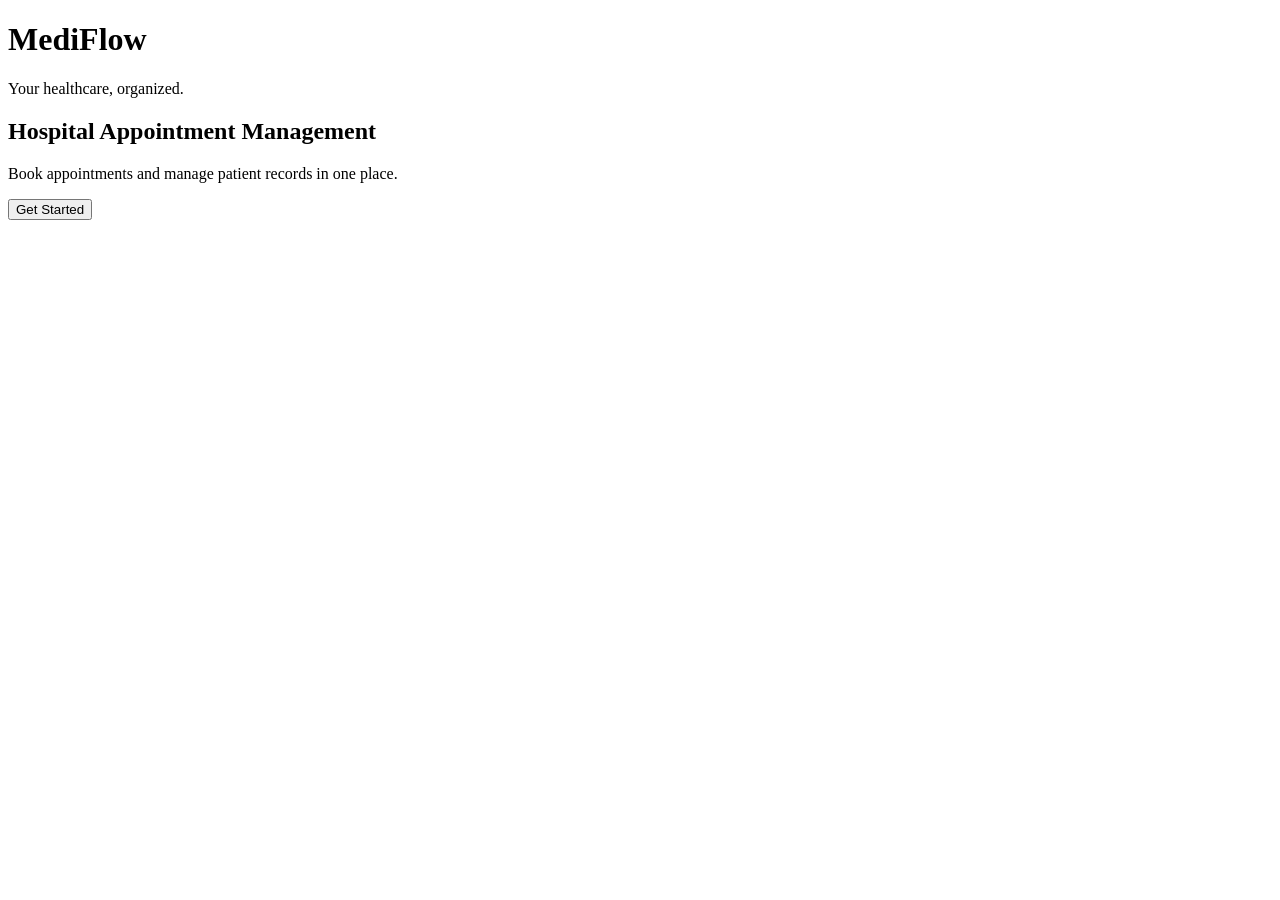
==== backend/frontend/index.html @ f5c58840 "Create index.html" ====
<!DOCTYPE html>
<html lang="en">
<head>
    <meta charset="UTF-8">
    <meta name="viewport" content="width=device-width, initial-scale=1.0">
    <title>MediFlow | Hospital Management</title>
</head>
<body>
    <h1>MediFlow</h1>
    <p>Your healthcare, organized.</p>

    <h2>Hospital Appointment Management</h2>
    <p>Book appointments and manage patient records in one place.</p>

    <button onclick="alert('Welcome to MediFlow!')">
        Get Started
    </button>
</body>
</html>
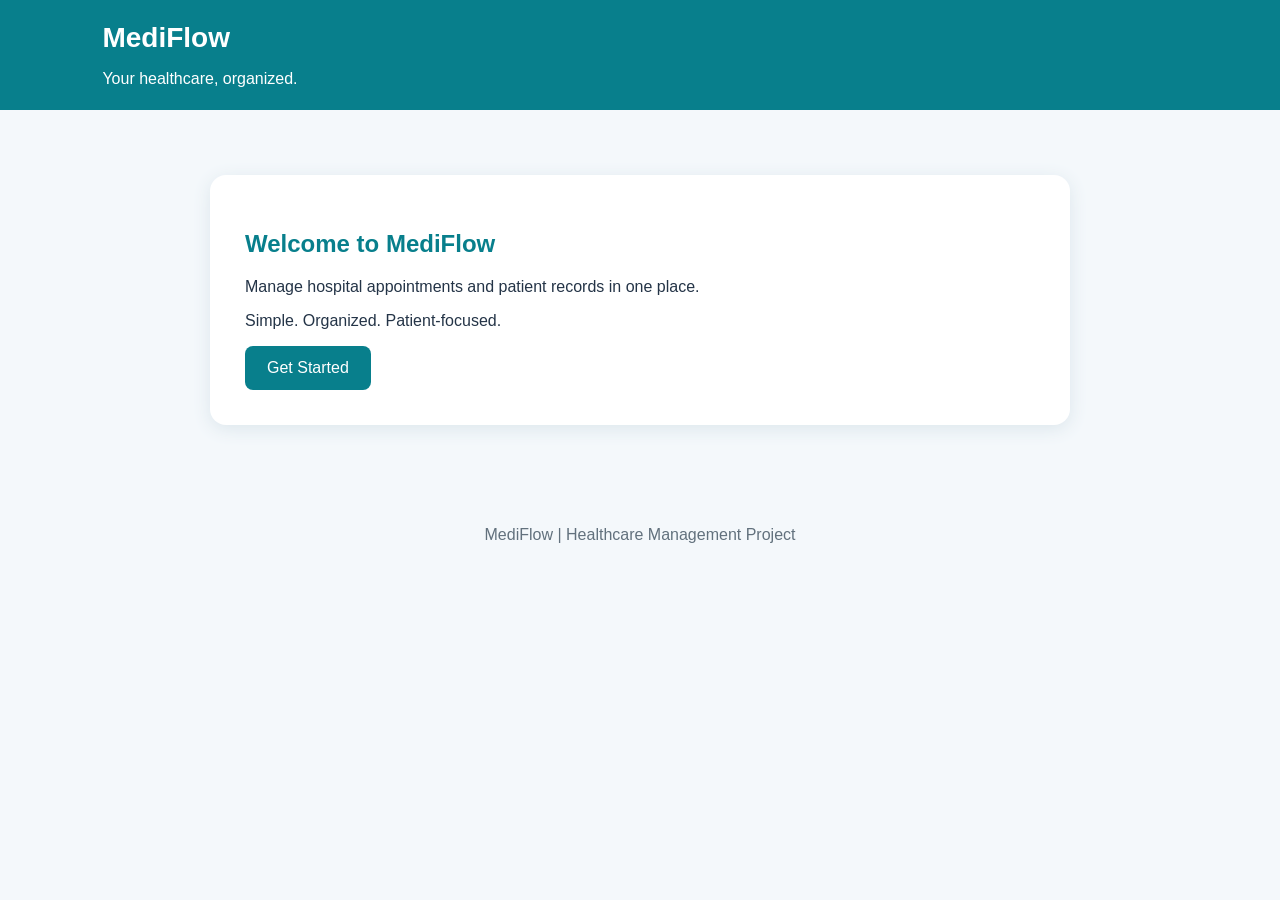
==== commit 851f3de0: "Update index.html" ====
--- a/backend/frontend/index.html
+++ b/backend/frontend/index.html
@@ -4,17 +4,30 @@
 <head>
     <meta charset="UTF-8">
     <meta name="viewport" content="width=device-width, initial-scale=1.0">
-    <title>MediFlow | Hospital Management</title>
+    <title>MediFlow | Hospital Management</title> 
+    <link rel="stylesheet" href="style.css">
 </head>
 <body>
+    
+<header>
     <h1>MediFlow</h1>
     <p>Your healthcare, organized.</p>
+</header>
 
-    <h2>Hospital Appointment Management</h2>
-    <p>Book appointments and manage patient records in one place.</p>
+<main>
+    <section class="hero">
+        <h2>Welcome to MediFlow</h2>
+        <p>Manage hospital appointments and patient records in one place.</p>
+        <p>Simple. Organized. Patient-focused.</p>
+        <button onclick="alert('Welcome to MediFlow!')">
+            Get Started
+        </button>
+    </section>
+</main>
 
-    <button onclick="alert('Welcome to MediFlow!')">
-        Get Started
-    </button>
+<footer>
+    <p>MediFlow | Healthcare Management Project</p>
+</footer>
+
 </body>
 </html>
--- a/backend/frontend/style.css
+++ b/backend/frontend/style.css
@@ -0,0 +1,63 @@
+
+* {
+    box-sizing: border-box;
+}
+
+body {
+    margin: 0;
+    font-family: Arial, sans-serif;
+    background: #f4f8fb;
+    color: #243447;
+}
+
+header {
+    background: #087f8c;
+    color: white;
+    padding: 22px 8%;
+}
+
+header h1 {
+    margin: 0;
+    font-size: 28px;
+}
+
+header p {
+    margin-bottom: 0;
+}
+
+main {
+    max-width: 900px;
+    margin: 45px auto;
+    padding: 20px;
+}
+
+.hero {
+    background: white;
+    padding: 35px;
+    border-radius: 16px;
+    box-shadow: 0 4px 18px #dce6ec;
+}
+
+h2 {
+    color: #087f8c;
+}
+
+button {
+    background: #087f8c;
+    color: white;
+    border: none;
+    border-radius: 8px;
+    padding: 13px 22px;
+    cursor: pointer;
+    font-size: 16px;
+}
+
+button:hover {
+    background: #06636d;
+}
+
+footer {
+    text-align: center;
+    padding: 20px;
+    color: #62717d;
+}
